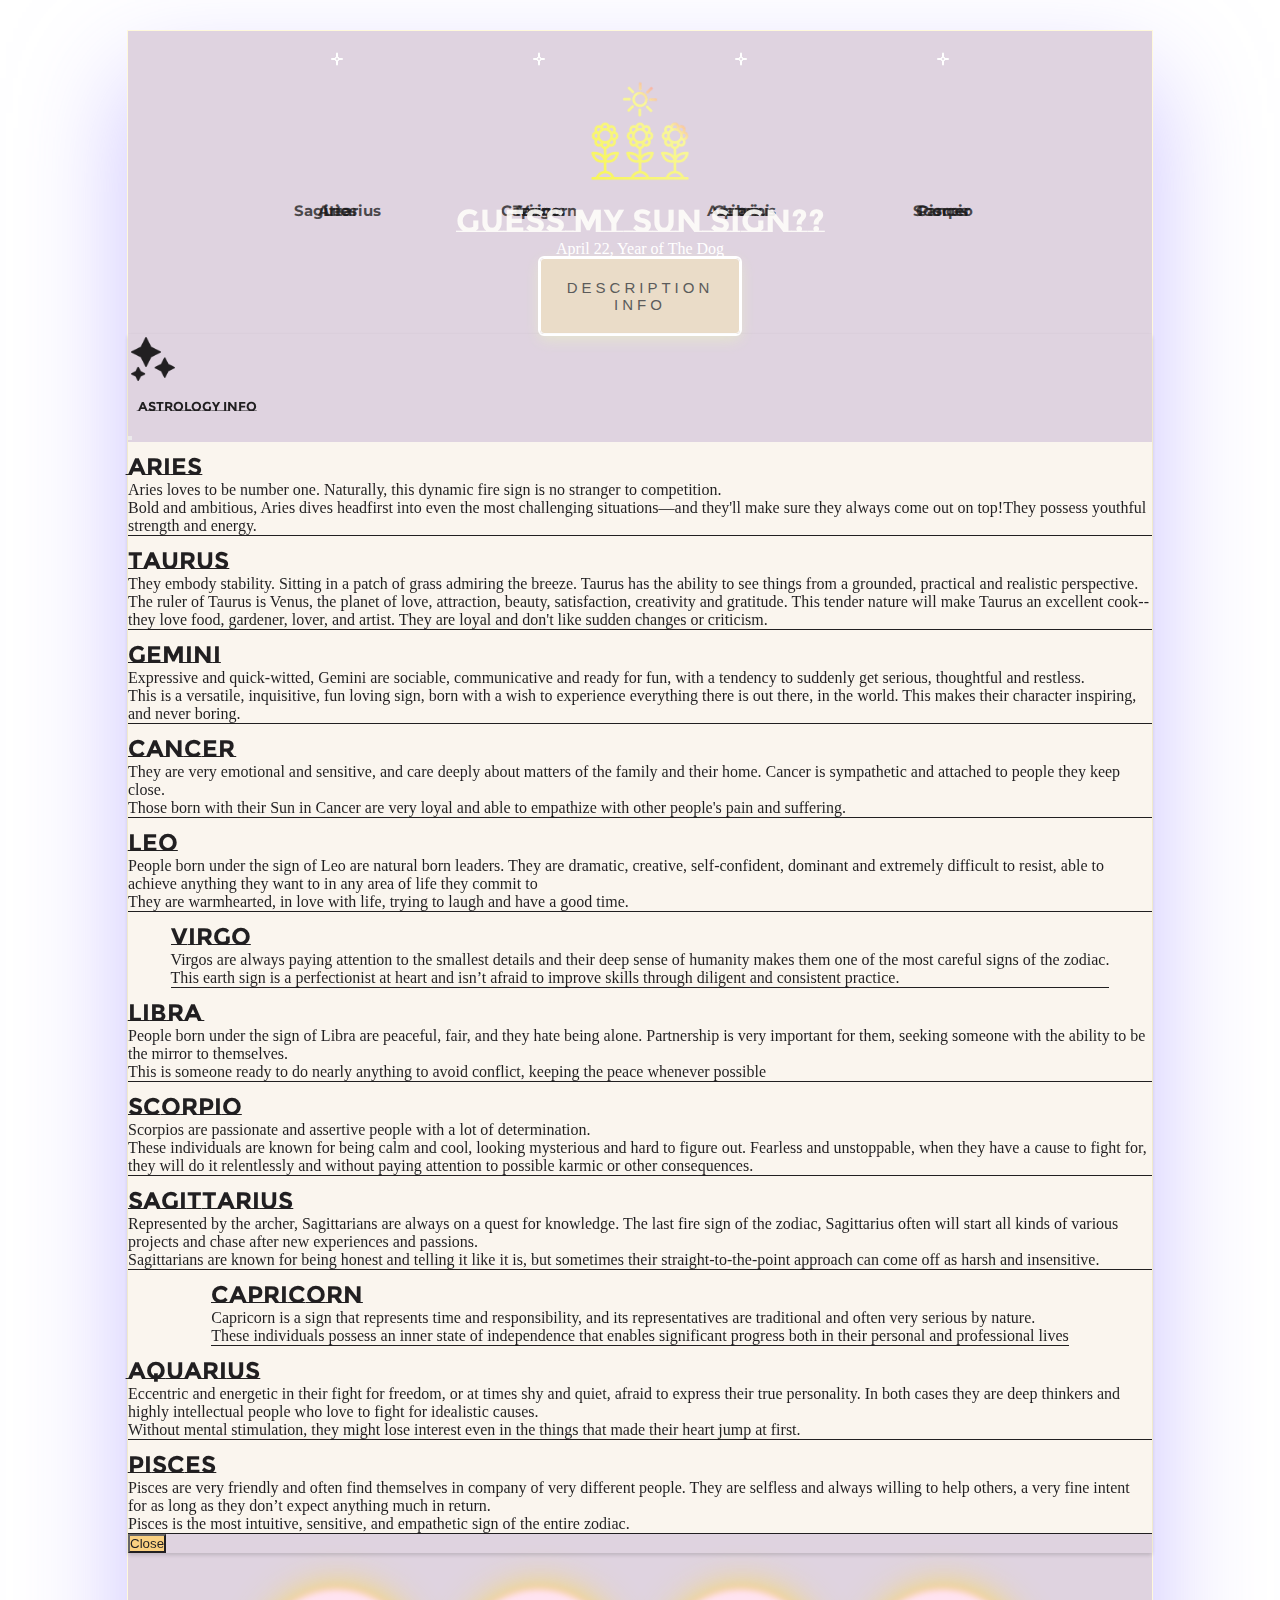
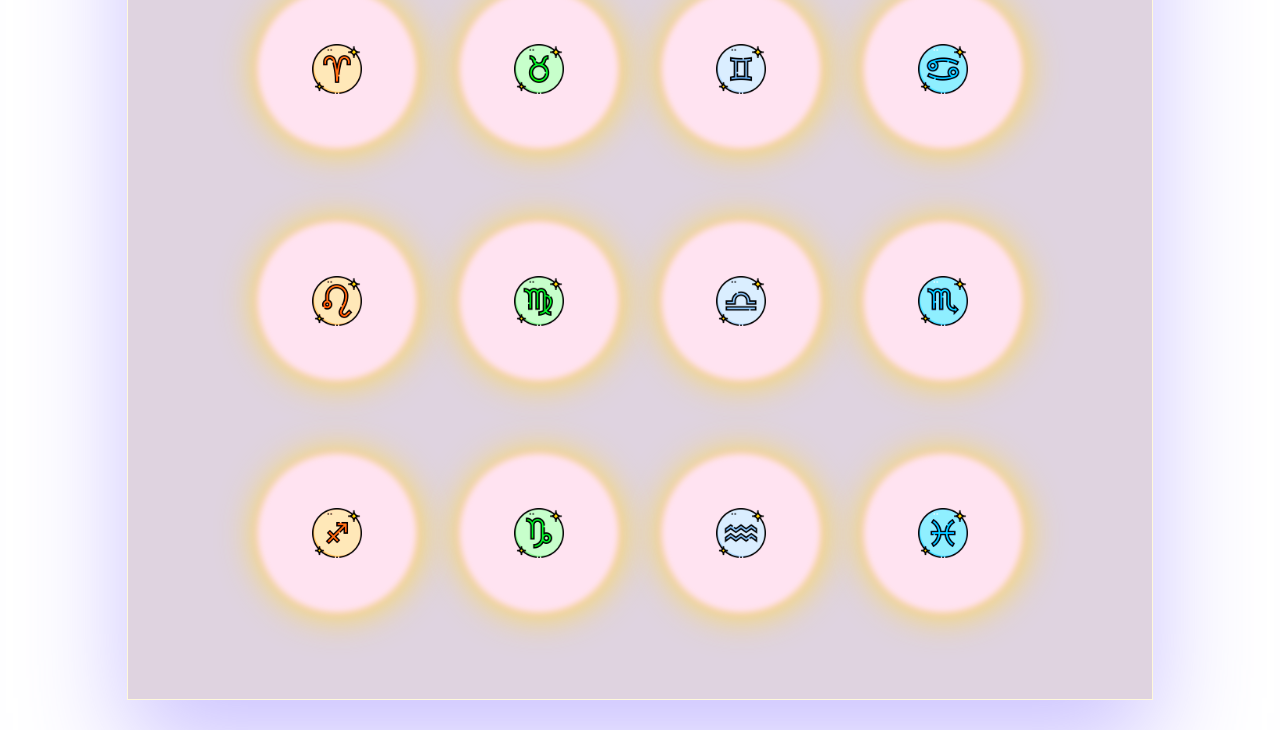
==== index.html @ e2cfc3d1 "new" ====
<!DOCTYPE html>
<html lang="en">

<head>
  <meta charset="UTF-8">
  <meta http-equiv="X-UA-Compatible" content="IE=edge">
  <meta name="viewport" content="width=device-width, initial-scale=1.0">
  <title>Guess My Sign(s)</title>
  <!-- Google Fonts -->
  <link href="https://fonts.googleapis.com/css?family=Montserrat"
    rel="stylesheet">
  <link rel="preconnect" href="https://fonts.googleapis.com">
  <link rel="preconnect" href="https://fonts.gstatic.com" crossorigin>
  <link
    href="https://fonts.googleapis.com/css2?family=Montserrat+Subrayada:wght@400;700&display=swap"
    rel="stylesheet">
  <!--Bootstrap-->
  <link
    href="https://cdn.jsdelivr.net/npm/bootstrap@5.1.3/dist/css/bootstrap.min.css"
    rel="stylesheet"
    integrity="sha384-1BmE4kWBq78iYhFldvKuhfTAU6auU8tT94WrHftjDbrCEXSU1oBoqyl2QvZ6jIW3"
    crossorigin="anonymous">
  <!--My Style Sheet-->
  <link rel="stylesheet" href="/css/style.css">
  <!--Animation-->
  <link rel="stylesheet"
    href="https://cdnjs.cloudflare.com/ajax/libs/animate.css/4.1.1/animate.min.css" />
</head>

<body>
  <header class="the-header">
    <div class="title-div container">
      <div class="heading-title">
        <img src="/images/sun-flower.png" alt="" class="img-sun">
        <h1>Guess my Sun Sign??</h1>
        <p>April 22, Year of The Dog</p>
      </div>

      <!-- Button trigger modal -->
      <button type="button" class="button btn-desc animate__animated animate__headShake animate__infinite animate__slow" data-bs-toggle="modal"
        data-bs-target="#exampleModal">
        Description Info
      </button>

      <!-- Modal -->
      <div class="modal fade" id="exampleModal" tabindex="-1"
        aria-labelledby="exampleModalLabel" aria-hidden="true">
        <div class="modal-dialog">
          <div class="modal-content">
            <div class="modal-header">
              <img src="/images/sparkle-3.png" alt="" class="sparkle-3">
              <h5 class="modal-title" id="exampleModalLabel">Astrology Info</h5>
              <button type="button" class="btn-close" data-bs-dismiss="modal"
                aria-label="Close"></button>
            </div>
            <div class="modal-body">
             
              <div class="aries-desc sign-desc">
                <h2>Aries</h2>
                <p>Aries loves to be number one. Naturally, this dynamic fire
                  sign is no stranger to competition.
                </p>
                <p>
                  Bold and ambitious, Aries
                  dives headfirst into even the most challenging situations—and
                  they'll make sure they always come out on top!They possess
                  youthful strength and energy.
                </p>
              </div>
              <div class="taurus-desc sign-desc">
                <h2>Taurus</h2>
                <p>They embody stability. Sitting in a patch of grass admiring
                  the breeze. Taurus has the ability to see things from a
                  grounded, practical and realistic perspective.

                </p>
                <p>The ruler of Taurus is Venus, the planet of love, attraction,
                  beauty, satisfaction, creativity and gratitude. This tender
                  nature will make Taurus an excellent cook--they love food,
                  gardener, lover,
                  and artist. They are loyal and don't like sudden changes or
                  criticism.</p>
              </div>
              <div class="gemini-desc sign-desc">
                <h2>Gemini</h2>
                <p>Expressive and quick-witted, Gemini are sociable,
                  communicative and ready for fun,
                  with a tendency to suddenly get serious, thoughtful and
                  restless.
                </p>
                <p>
                  This is a
                  versatile, inquisitive, fun loving sign, born with a wish to
                  experience everything there is out there, in the world. This
                  makes their character inspiring, and never boring.
                </p>
              </div>
              <div class="cancer-desc sign-desc">
                <h2>Cancer</h2>
                <p>They are very emotional and sensitive, and care deeply about
                  matters of the family and their home. Cancer is sympathetic
                  and attached to people they keep close.
                </p>
                <p>
                  Those born with their
                  Sun in Cancer are very loyal and able to empathize with other
                  people's pain and suffering.
                </p>
              </div>
              <div class="leo-desc sign-desc">
                <h2>Leo</h2>
                <p>People born under the sign of Leo are natural born leaders.
                  They are dramatic, creative, self-confident, dominant and
                  extremely difficult to resist, able to achieve anything they
                  want to in any area of life they commit to
                </p>
                <p>
                  They are warmhearted, in love with life, trying to laugh and
                  have a good time.
                </p>
              </div>
              <div class="virgo-desc sign-desc">
                <h2>Virgo</h2>
                <p>Virgos are always paying attention to the smallest details
                  and their deep sense of humanity makes them one of the most
                  careful signs of the zodiac.
                </p>
                <p>
                  This earth sign is a perfectionist at heart and isn’t afraid
                  to improve skills through diligent and consistent practice.
                </p>
              </div>
              <div class="libra-desc sign-desc">
                <h2>Libra</h2>
                <p>People born under the sign of Libra are peaceful, fair, and
                  they hate being alone. Partnership is very important for them,
                  seeking someone with the ability to be the mirror to
                  themselves.
                </p>
                <p>
                  This is someone ready to do nearly anything to avoid conflict,
                  keeping the peace whenever possible
                </p>
              </div>
              <div class="scorpio-desc sign-desc">
                <h2>Scorpio</h2>
                <p>Scorpios are passionate and assertive people with a lot of
                  determination.
                </p>
                <p>
                  These individuals are known for being calm and cool, looking
                  mysterious and hard to figure out. Fearless and unstoppable,
                  when they have a cause to fight for, they will do it
                  relentlessly and without paying attention to possible karmic
                  or other consequences.
                </p>
              </div>
              <div class="sag-desc sign-desc">
                <h2>Sagittarius</h2>
                <p>Represented by the archer, Sagittarians are always on a quest
                  for knowledge. The last fire sign of the zodiac, Sagittarius
                  often will start all kinds of various projects and chase after
                  new experiences and passions.
                </p>
                <p>
                  Sagittarians are known for being honest and telling it like it
                  is, but sometimes their straight-to-the-point approach can
                  come off as harsh and insensitive.
                </p>
              </div>
              <div class="cap-desc sign-desc">
                <h2>Capricorn</h2>
                <p>Capricorn is a sign that represents time and responsibility,
                  and its representatives are traditional and often very serious
                  by nature.
                </p>
                <p>
                  These individuals possess an inner state of
                  independence that enables significant progress both in their
                  personal and professional lives
                </p>
              </div>
              <div class="aqua-desc sign-desc">
                <h2>Aquarius</h2>
                <p>Eccentric and energetic in their fight for freedom, or at
                  times shy and quiet, afraid to express their true personality.
                  In both cases they are deep thinkers and highly intellectual
                  people who love to fight for idealistic causes.
                </p>
                <p>
                  Without mental stimulation, they might lose interest even
                  in the things that made their heart jump at first.
                </p>
              </div>
              <div class="pisces-desc sign-desc">
                <h2>Pisces</h2>
                <p>Pisces are very friendly and often find themselves in company
                  of very different people. They are selfless and always willing
                  to help others, a very fine intent for as long as they don’t
                  expect anything much in return.
                </p>
                <p>
                  Pisces is the most intuitive, sensitive, and empathetic sign of the entire zodiac.
                </p>
              </div>
            </div>
            <div class="modal-footer">
              <button type="button" class="btn btn-secondary close-btn"
                data-bs-dismiss="modal">Close</button>
            </div>
          </div>
        </div>
      </div>

      <div class="first-row rows">
        <!--Aries-->
        <div class="first-sign signs">
          <div
            class="buffer animate__animated animate__pulse animate__infinite animate__slower">
            <div class="aura aries-aura">
            </div>

            <img src="/images/sparkle.png" alt="" class="sparkle sparkle-2">
            <img src="/images/sparkle.png" alt="" class="sparkle">
            <img src="/images/sign-symbols/aries.png" alt=""
              class="sign-symbols aries-symbol" id="aries-choice">
            <p class="letter-k">Aries</p>
          </div>
        </div>
        <!--End of Aries-->

        <!--Taurus-->
        <div class="second-sign signs">
          <div
            class="buffer animate__animated animate__pulse animate__infinite animate__slower">

            <div class="aura taurus-aura">
            </div>
            <img src="/images/sparkle.png" alt="" class="sparkle">
            <img src="/images/sparkle.png" alt="" class="sparkle sparkle-2">
            <img src="/images/sign-symbols/taurus.png" alt=""
              class="sign-symbols taurus-symbol" id="taurus-choice">
            <p class="letter-k">Taurus</p>
          </div>
        </div>
        <!--End of Taurus-->

        <!--Gemini-->
        <div class="third-sign signs">
          <div
            class="buffer animate__animated animate__pulse animate__infinite animate__slower">

            <div class="aura gemini-aura">
            </div>
            <img src="/images/sparkle.png" alt="" class="sparkle">
            <img src="/images/sparkle.png" alt="" class="sparkle sparkle-2">
            <img src="/images/sign-symbols/gemini.png" alt=""
              class="sign-symbols gemini-symbol" id="gemini-choice">
            <p class="letter-k">Gemini</p>
          </div>
        </div>
        <!--End of Gemini-->

        <!--Cancer-->
        <div class="fourth-sign signs">
          <div
            class="buffer animate__animated animate__pulse animate__infinite animate__slower">

            <div class="aura cancer-aura">
            </div>
            <img src="/images/sparkle.png" alt="" class="sparkle">
            <img src="/images/sparkle.png" alt="" class="sparkle sparkle-2">
            <img src="/images/sign-symbols/cancer.png" alt=""
              class="sign-symbols cancer-symbol" id="cancer-choice">
            <p class="letter-k">Cancer</p>
          </div>
        </div>
        <!--End of Cancer-->

      </div>
      <!--End of first-row-->


      <div class="sec-row rows">
        <!--Leo-->
        <div class="fifth-sign signs">
          <div
            class="buffer animate__animated animate__pulse animate__infinite animate__slower">

            <div class="aura leo-aura">
            </div>
            <img src="/images/sparkle.png" alt="" class="sparkle">
            <img src="/images/sparkle.png" alt="" class="sparkle sparkle-2">
            <img src="/images/sign-symbols/leo.png" alt=""
              class="sign-symbols leo-symbol" id="leo-choice">
            <p class="letter-k">Leo</p>
          </div>
        </div>
        <!--End of Leo-->

        <!--Virgo-->
        <div class="sixth-sign signs">
          <div
            class="buffer animate__animated animate__pulse animate__infinite animate__slower">

            <div class="aura virgo-aura">
            </div>
            <img src="/images/sparkle.png" alt="" class="sparkle">
            <img src="/images/sparkle.png" alt="" class="sparkle sparkle-2">
            <img src="/images/sign-symbols/virgo.png" alt=""
              class="sign-symbols virgo-symbol" id="virgo-choice">
            <p class="letter-k">Virgo</p>
          </div>
        </div>
        <!--End of Virgo-->

        <!--Libra-->
        <div class="seventh-sign signs">
          <div
            class="buffer animate__animated animate__pulse animate__infinite animate__slower">

            <div class="aura libra-aura">
            </div>
            <img src="/images/sparkle.png" alt="" class="sparkle">
            <img src="/images/sparkle.png" alt="" class="sparkle sparkle-2">
            <img src="/images/sign-symbols/libra.png" alt=""
              class="sign-symbols libra-symbol" id="libra-choice">
            <p class="letter-k">Libra</p>
          </div>
        </div>
        <!--End of Libra-->

        <!--Scorpio-->
        <div class="eighth-sign signs">
          <div
            class="buffer animate__animated animate__pulse animate__infinite animate__slower">

            <div class="aura scorpio-aura">
            </div>
            <img src="/images/sparkle.png" alt="" class="sparkle">
            <img src="/images/sparkle.png" alt="" class="sparkle sparkle-2">
            <img src="/images/sign-symbols/scorpio.png" alt=""
              class="sign-symbols scorpio-symbol" id="scorpio-choice">
            <p class="letter-k">Scorpio</p>
          </div>
        </div>
        <!--End of Scorpio-->
      </div>
      <!--End of second-row-->


      <div class="third-row rows">
        <div class="sec-row rows">
          <!--Sagittarius-->
          <div class="ninth-sign signs">
            <div
              class="buffer animate__animated animate__pulse animate__infinite animate__slower">

              <div class="aura sag-aura">
              </div>
              <img src="/images/sparkle.png" alt="" class="sparkle">
              <img src="/images/sparkle.png" alt="" class="sparkle sparkle-2">
              <img src="/images/sign-symbols/sag.png" alt=""
                class="sign-symbols sag-symbol" id="sag-choice">
              <p class="letter-k">Sagittarius</p>
            </div>
          </div>
          <!--End of Sagittarius-->

          <!--Capricorn-->
          <div class="tenth-sign signs">
            <div
              class="buffer animate__animated animate__pulse animate__infinite animate__slower">

              <div class="aura cap-aura">
              </div>
              <img src="/images/sparkle.png" alt="" class="sparkle">
              <img src="/images/sparkle.png" alt="" class="sparkle sparkle-2">
              <img src="/images/sign-symbols/cap.png" alt=""
                class="sign-symbols cap-symbol" id="cap-choice">
              <p class="letter-k">Capricorn</p>
            </div>
          </div>
          <!--End of Capricorn-->

          <!--Aquarius-->
          <div class="eleventh-sign signs">
            <div
              class="buffer animate__animated animate__pulse animate__infinite animate__slower">

              <div class="aura aq-aura">
              </div>
              <img src="/images/sparkle.png" alt="" class="sparkle">
              <img src="/images/sparkle.png" alt="" class="sparkle sparkle-2">
              <img src="/images/sign-symbols/aquarius.png" alt=""
                class="sign-symbols aqua-symbol" id="aqua-choice">
              <p class="letter-k">Aquarius</p>
            </div>
          </div>
          <!--End of Aquarius-->

          <!--Pisces-->
          <div class="twelfth-sign signs">
            <div
              class="buffer animate__animated animate__pulse animate__infinite animate__slower">

              <div class="aura pisces-aura">
              </div>
              <img src="/images/sparkle.png" alt="" class="sparkle">
              <img src="/images/sparkle.png" alt="" class="sparkle sparkle-2">
              <img src="/images/sign-symbols/pisces.png" alt=""
                class="sign-symbols pisces-symbol" id="pisces-choice">
              <p class="letter-k">Pisces</p>
            </div>
          </div>
          <!--End of Pisces-->
        </div>
      </div>
      <!--End of third-row-->




    </div>
    <!--End of container-->


  </header>


  <!--JavaScript-->
  <script
    src="https://cdn.jsdelivr.net/npm/bootstrap@5.1.3/dist/js/bootstrap.bundle.min.js"
    integrity="sha384-ka7Sk0Gln4gmtz2MlQnikT1wXgYsOg+OMhuP+IlRH9sENBO0LRn5q+8nbTov4+1p"
    crossorigin="anonymous"></script>
  <script src="/js/main.js"></script>
</body>

</html>
---- css/style.css ----
/* Utility */
* {
  padding: 0;
  margin: 0;
}

body {
  /* background: url('/images/taurus.png') no-repeat center fixed;
  background-size: cover; */
  /* background-color: black; */
}

.the-header {
  background: url('/images/taurus.png') no-repeat center center/cover;
  height: 100%;
  width: 100%;
  position: relative;
  display: flex;
  justify-content: center;
  align-items: center;
}

.the-header .title-div {
  content: '';
  position: relative;
  display: flex;
  flex-direction: column;
  justify-content: center;
  align-items: center;
  top: 0;
  left: 0;
  width: 80%;
  height: 100%;
  background: rgba(204, 185, 206, 0.627);
  border:rgb(255, 249, 219) 1px solid;
  box-shadow: rgba(176, 162, 255, 0.649) 0px 48px 100px 0px;
}

.heading-title {
  padding-top: 30px;
  display: flex;
  flex-direction: column;
  justify-content: center;
  align-items: center;
}

.title-div {
  padding-bottom: 50px;
  margin: 30px;
}

/* Aura Buffer */

.buffer {
  height: 12rem;
  display: flex;
  align-items: center;
  justify-content: center;
}

.aura {
  height: 120px;
  width: 120px;
  background-color: #ffe3f1;
  border-radius: 50%;
  padding: 20px;
  box-shadow: 1px 1px 37px #ffda46;
  border: solid 1px rgb(255, 180, 94);
  z-index: 1;
  filter: blur(3px);
  transition: 1.3s;
}

.aura:hover {
  filter: blur(13px);
  transition: filter 1s ease-in;
  transition: background-color 1s ease-in;
  cursor: crosshair;
}

.aries-aura:hover {
  background-color: #ff9a6be1;
}

.taurus-aura:hover {
  background-color: #ecff7eb8;
}

.gemini-aura:hover {
  background-color: #a2fff6b8;
}

.cancer-aura:hover {
  background-color: #7fd9ffb8;
}

.leo-aura:hover {
  background-color: #fff646b8;
}

.virgo-aura:hover {
  background-color: #eec98ab8;
}

.libra-aura:hover {
  background-color: #ffb2dcb8;
}

.scorpio-aura:hover {
  background-color: #9e42cc59;
}

.sag-aura:hover {
  background-color: #ffbb00dc;
}

.cap-aura:hover {
  background-color: #807e4179;
}

.aq-aura:hover {
  background-color: #62f9cead;
}

.pisces-aura:hover {
  background-color: #a8c5ffd8;
}




/* Font / Text */

h1 {
  z-index: 10;
  font-family: 'Montserrat Subrayada', sans-serif;
  opacity: 0.9;
  transition: opacity 0.9s ease-in-out;
  color: rgb(255, 254, 250);
}

h1:hover {
    /* Set the background color */

}

.buffer p {
  position: absolute;
  text-align: center;
  font-size: 15px;
  color:rgba(25, 25, 25, 0.759);
  top: 170px;
  font-family: 'Montserrat';
  font-weight: 700;
}

p {
  text-align: center;
  color: rgb(255, 255, 255);
  z-index: 2;
}

/* Structure */

.rows {
  display: flex;
  justify-content: center;
  align-items: center;
  flex-wrap: wrap;
  flex-direction: row;
}

.signs {
  padding: 20px;
}

/* sign images, other images */

.sign-symbols {
  width: 50px;
  position: absolute;
  z-index: 2;
  opacity: 1.0;
  filter: brightness(100%);
  filter: sepia(0) saturate(2);

  animation: filter-animation 5s infinite;
  animation-timing-function: ease-in-out;
}

.sign-symbols:hover {
  cursor: pointer;
  transition: all ease 2s;
}

.sign-symbols:hover ~ .letter-k {
  transition: all ease 3s;
  font-size: 30px;
  color:rgba(255, 255, 255, 0.788);
  font-weight:700;
}



@keyframes filter-animation {
  0% {
    filter: sepia(1) saturate(2);
    opacity: 1.0;
    
  }

  20% {
    filter: sepia(1) saturate(2);
    opacity: 0.5;
    
  }


  40% {
    filter: sepia(1) saturate(2);
    opacity: 0.7;
    
  }

  50% {
    filter: sepia(1) saturate(2);
    opacity: 0.9;
    
  }

  100% {
    filter: sepia(1) saturate(1);
    opacity: 1.0;
    
  }
}


.img-sun {
  width: 100px;
  margin: 20px;
  filter: sepia(2) saturate(2);
  filter: brightness(380%);
  opacity: 0.8;
  animation: sun-animation 3s infinite;
  animation-timing-function: ease-in-out;
}

@keyframes sun-animation {
  0% {
    filter: sepia(1) saturate(2);
    filter: brightness(100%);
    opacity: 1.0;
    
  }

  20% {
    filter: sepia(1) saturate(2);
    brightness: 200%;
    opacity: 0.5;
  }


  40% {
    filter: sepia(1) saturate(2);
    brightness: 270%;
    opacity: 0.7;
  }

  50% {
    filter: sepia(1) saturate(2);
    opacity: 0.9;
  }

  100% {
    filter: sepia(2) saturate(3);
    opacity: 1.0;
  }
}

/* Animation - glitter */

#app {
  position: relative;
  width: 100px;
  height: 100px;
}

img.sparkle {
  position: absolute;
  height: 16px;
  width: 16px;
  z-index: 20;
  top: 20px;
  filter: invert(100%) sepia(97%) saturate(11%) hue-rotate(207deg) brightness(104%) contrast(106%);

  animation: glitter 2s linear 0s infinite normal;
  -webkit-animation: glitter 2s linear 0s infinite normal;
  -moz-animation: glitter 2s linear 0s infinite normal;
  -ms-animation: glitter 2s linear 0s infinite normal;
  -o-animation: glitter 2s linear 0s infinite normal;
}

@keyframes glitter {
  0% {
    -webkit-transform: scale(1.0);
    opacity: 1;
  }
  25% {
    -webkit-transform: scale(0.5);
    opacity: 0;
  }
  50% {
    -webkit-transform: scale(1.0);
    opacity: 1;
  }
  75% {
    -webkit-transform: scale(0.5);
    opacity: 0;
  }
  100% {
    -webkit-transform: scale(1.0);
    opacity: 1;
  }
}

.aura:hover ~ img.sparkle-2 {
  /* transform: translate(40px, 70px); */
  top: 150px;
  width: 20px;
  height: 20px;
  animation: glitter2 2s linear 0s infinite normal;
  -webkit-animation: glitter2 2s linear 0s infinite normal;
  -moz-animation: glitter2 1s linear 0s infinite normal;
  -ms-animation: glitter2 1s linear 0s infinite normal;
  -o-animation: glitter2 2s linear 0s infinite normal;
}

@keyframes glitter2 {
  0% {
    -webkit-transform: scale(2.0);
    opacity: 0;
  }
  25% {
    -webkit-transform: scale(1.5);
    opacity: 1;
  }
  50% {
    -webkit-transform: scale(0);
    opacity: 0;
  }
  75% {
    -webkit-transform: scale(0.9);
    opacity: 1;
  }
  100% {
    -webkit-transform: scale(2.0);
    opacity: 0;
  }
}

/* Modal */ 

.modal {
  opacity: 0.85;
}

.modal-dialog {
  box-shadow: rgba(0, 0, 0, 0.18) 0px 2px 4px;
}

.modal-body {
  display: flex;
  flex-direction: column;
  justify-content: center;
  align-items: center;
  background-color: #fffcf1;
  
}

.sign-desc {
  border-bottom: 1px solid black;
}

.sign-desc > h2 {
  font-family: 'Montserrat Subrayada';
  padding-top: 10px;
  
}

.sign-desc > p {
  color: black;
  text-align: left;
}

.modal-title {
  font-family: 'Montserrat Subrayada';
  padding: 10px;
}

.sparkle-3 {
  width: 50px;
}

.close-btn {
  background-color: rgb(255, 208, 113);
  color: black;
}

.close-btn:hover {
  background-color: rgb(255, 160, 113);
  outline: none;
  color: black;
}

.btn-desc {
  background-color: rgba(204, 196, 175, 0.805);
  outline: 2px solid white;
  border: none;
  color: rgb(56, 56, 56);
  box-shadow: rgba(0, 0, 0, 0.2) 0px 20px 30px;

}


.button {
  text-align: center;
  text-transform: uppercase;
  cursor: pointer;
  font-size: 15px;
  letter-spacing: 4px;
  position: relative;
  background-color: #ffee9a56;
  border: white solid 1px;
  color: rgb(91, 91, 91);
  padding: 20px;
  width: 200px;
  text-align: center;
  transition-duration: 0.4s;
  overflow: hidden;
  box-shadow: 0 5px 15px #eeffb879;
  border-radius: 4px;
  
}

.button:hover {
  background: #fff;
  box-shadow: 0px 2px 10px 5px #fed582;
  color: #000;
}

.button:after {
  content: "";
  background: #ffd333;
  display: block;
  position: absolute;
  padding-top: 300%;
  padding-left: 350%;
  margin-left: -20px !important;
  margin-top: -120%;
  opacity: 0;
  transition: all 0.8s
}

.button:active:after {
  padding: 0;
  margin: 0;
  opacity: 1;
  transition: 0s
}

.button:focus { outline:0; }
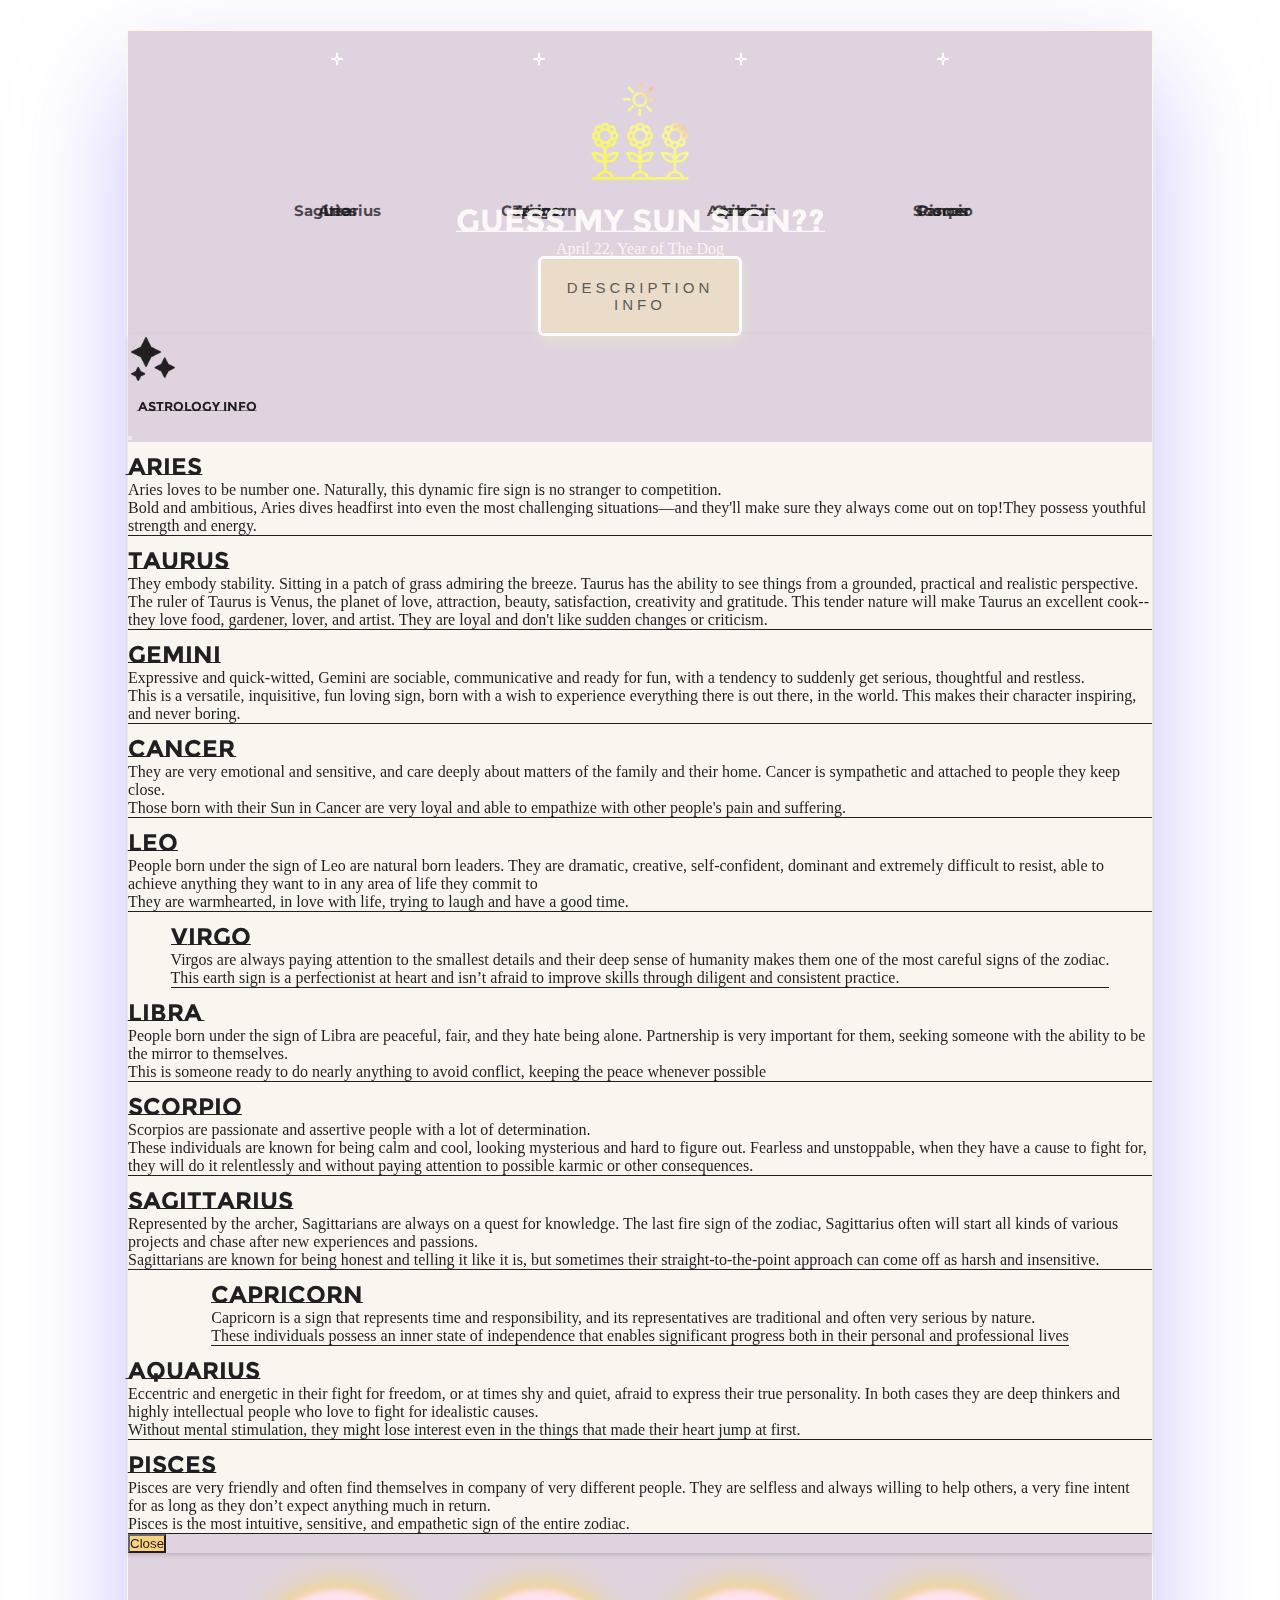
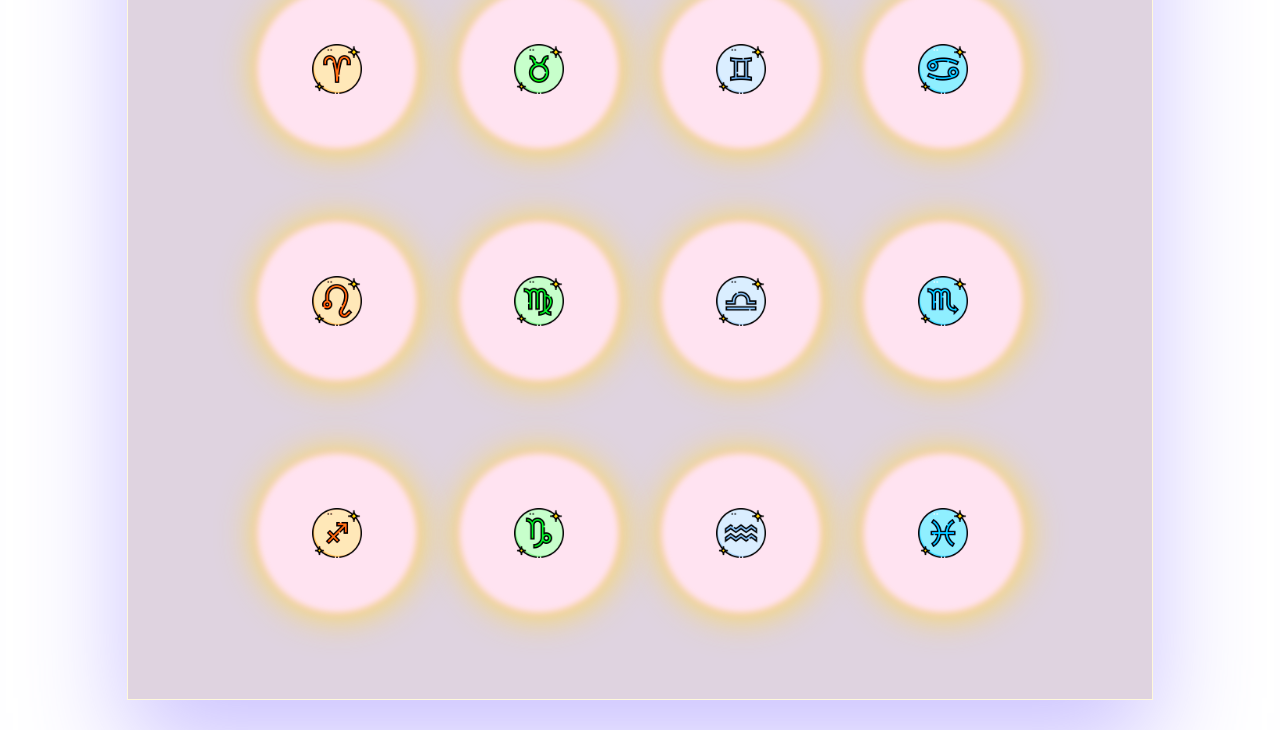
==== commit 962288c2: "update" ====
--- a/index.html
+++ b/index.html
@@ -37,8 +37,9 @@
       </div>
 
       <!-- Button trigger modal -->
-      <button type="button" class="button btn-desc animate__animated animate__headShake animate__infinite animate__slow" data-bs-toggle="modal"
-        data-bs-target="#exampleModal">
+      <button type="button"
+        class="button btn-desc animate__animated animate__headShake animate__infinite animate__slow"
+        data-bs-toggle="modal" data-bs-target="#exampleModal">
         Description Info
       </button>
 
@@ -54,7 +55,7 @@
                 aria-label="Close"></button>
             </div>
             <div class="modal-body">
-             
+
               <div class="aries-desc sign-desc">
                 <h2>Aries</h2>
                 <p>Aries loves to be number one. Naturally, this dynamic fire
@@ -200,7 +201,8 @@
                   expect anything much in return.
                 </p>
                 <p>
-                  Pisces is the most intuitive, sensitive, and empathetic sign of the entire zodiac.
+                  Pisces is the most intuitive, sensitive, and empathetic sign
+                  of the entire zodiac.
                 </p>
               </div>
             </div>
@@ -222,8 +224,11 @@
 
             <img src="/images/sparkle.png" alt="" class="sparkle sparkle-2">
             <img src="/images/sparkle.png" alt="" class="sparkle">
-            <img src="/images/sign-symbols/aries.png" alt=""
-              class="sign-symbols aries-symbol" id="aries-choice">
+            <a href="/pages/lose.html" class="link-sln">
+              <img src="/images/sign-symbols/aries.png" alt=""
+                class="sign-symbols aries-symbol" id="aries-choice">
+            </a>
+
             <p class="letter-k">Aries</p>
           </div>
         </div>
@@ -238,8 +243,10 @@
             </div>
             <img src="/images/sparkle.png" alt="" class="sparkle">
             <img src="/images/sparkle.png" alt="" class="sparkle sparkle-2">
-            <img src="/images/sign-symbols/taurus.png" alt=""
-              class="sign-symbols taurus-symbol" id="taurus-choice">
+            <a href="/pages/win.html" class="link-sln">
+              <img src="/images/sign-symbols/taurus.png" alt=""
+                class="sign-symbols taurus-symbol" id="taurus-choice">
+            </a>
             <p class="letter-k">Taurus</p>
           </div>
         </div>
@@ -254,8 +261,11 @@
             </div>
             <img src="/images/sparkle.png" alt="" class="sparkle">
             <img src="/images/sparkle.png" alt="" class="sparkle sparkle-2">
-            <img src="/images/sign-symbols/gemini.png" alt=""
-              class="sign-symbols gemini-symbol" id="gemini-choice">
+            <a href="/pages/lose.html" class="link-sln">
+              <img src="/images/sign-symbols/gemini.png" alt=""
+                class="sign-symbols gemini-symbol" id="gemini-choice">
+            </a>
+
             <p class="letter-k">Gemini</p>
           </div>
         </div>
@@ -270,8 +280,11 @@
             </div>
             <img src="/images/sparkle.png" alt="" class="sparkle">
             <img src="/images/sparkle.png" alt="" class="sparkle sparkle-2">
-            <img src="/images/sign-symbols/cancer.png" alt=""
-              class="sign-symbols cancer-symbol" id="cancer-choice">
+            <a href="/pages/lose.html" class="link-sln">
+              <img src="/images/sign-symbols/cancer.png" alt=""
+                class="sign-symbols cancer-symbol" id="cancer-choice">
+            </a>
+
             <p class="letter-k">Cancer</p>
           </div>
         </div>
@@ -291,8 +304,11 @@
             </div>
             <img src="/images/sparkle.png" alt="" class="sparkle">
             <img src="/images/sparkle.png" alt="" class="sparkle sparkle-2">
-            <img src="/images/sign-symbols/leo.png" alt=""
-              class="sign-symbols leo-symbol" id="leo-choice">
+            <a href="/pages/lose.html" class="link-sln">
+              <img src="/images/sign-symbols/leo.png" alt=""
+                class="sign-symbols leo-symbol" id="leo-choice">
+            </a>
+
             <p class="letter-k">Leo</p>
           </div>
         </div>
@@ -307,8 +323,11 @@
             </div>
             <img src="/images/sparkle.png" alt="" class="sparkle">
             <img src="/images/sparkle.png" alt="" class="sparkle sparkle-2">
-            <img src="/images/sign-symbols/virgo.png" alt=""
-              class="sign-symbols virgo-symbol" id="virgo-choice">
+            <a href="/pages/lose.html" class="link-sln">
+              <img src="/images/sign-symbols/virgo.png" alt=""
+                class="sign-symbols virgo-symbol" id="virgo-choice">
+            </a>
+
             <p class="letter-k">Virgo</p>
           </div>
         </div>
@@ -323,8 +342,11 @@
             </div>
             <img src="/images/sparkle.png" alt="" class="sparkle">
             <img src="/images/sparkle.png" alt="" class="sparkle sparkle-2">
-            <img src="/images/sign-symbols/libra.png" alt=""
-              class="sign-symbols libra-symbol" id="libra-choice">
+            <a href="/pages/lose.html" class="link-sln">
+              <img src="/images/sign-symbols/libra.png" alt=""
+                class="sign-symbols libra-symbol" id="libra-choice">
+            </a>
+
             <p class="letter-k">Libra</p>
           </div>
         </div>
@@ -339,8 +361,11 @@
             </div>
             <img src="/images/sparkle.png" alt="" class="sparkle">
             <img src="/images/sparkle.png" alt="" class="sparkle sparkle-2">
-            <img src="/images/sign-symbols/scorpio.png" alt=""
-              class="sign-symbols scorpio-symbol" id="scorpio-choice">
+            <a href="/pages/lose.html" class="link-sln">
+              <img src="/images/sign-symbols/scorpio.png" alt=""
+                class="sign-symbols scorpio-symbol" id="scorpio-choice">
+            </a>
+
             <p class="letter-k">Scorpio</p>
           </div>
         </div>
@@ -360,8 +385,11 @@
               </div>
               <img src="/images/sparkle.png" alt="" class="sparkle">
               <img src="/images/sparkle.png" alt="" class="sparkle sparkle-2">
-              <img src="/images/sign-symbols/sag.png" alt=""
-                class="sign-symbols sag-symbol" id="sag-choice">
+              <a href="/pages/lose.html" class="link-sln">
+                <img src="/images/sign-symbols/sag.png" alt=""
+                  class="sign-symbols sag-symbol" id="sag-choice">
+              </a>
+
               <p class="letter-k">Sagittarius</p>
             </div>
           </div>
@@ -376,8 +404,11 @@
               </div>
               <img src="/images/sparkle.png" alt="" class="sparkle">
               <img src="/images/sparkle.png" alt="" class="sparkle sparkle-2">
-              <img src="/images/sign-symbols/cap.png" alt=""
-                class="sign-symbols cap-symbol" id="cap-choice">
+              <a href="/pages/lose.html" class="link-sln">
+                <img src="/images/sign-symbols/cap.png" alt=""
+                  class="sign-symbols cap-symbol" id="cap-choice">
+              </a>
+
               <p class="letter-k">Capricorn</p>
             </div>
           </div>
@@ -392,8 +423,11 @@
               </div>
               <img src="/images/sparkle.png" alt="" class="sparkle">
               <img src="/images/sparkle.png" alt="" class="sparkle sparkle-2">
-              <img src="/images/sign-symbols/aquarius.png" alt=""
-                class="sign-symbols aqua-symbol" id="aqua-choice">
+              <a href="/pages/lose.html" class="link-sln">
+                <img src="/images/sign-symbols/aquarius.png" alt=""
+                  class="sign-symbols aqua-symbol" id="aqua-choice">
+              </a>
+
               <p class="letter-k">Aquarius</p>
             </div>
           </div>
@@ -408,8 +442,11 @@
               </div>
               <img src="/images/sparkle.png" alt="" class="sparkle">
               <img src="/images/sparkle.png" alt="" class="sparkle sparkle-2">
-              <img src="/images/sign-symbols/pisces.png" alt=""
-                class="sign-symbols pisces-symbol" id="pisces-choice">
+              <a href="/pages/lose.html" class="link-sln">
+                <img src="/images/sign-symbols/pisces.png" alt=""
+                  class="sign-symbols pisces-symbol" id="pisces-choice">
+              </a>
+
               <p class="letter-k">Pisces</p>
             </div>
           </div>
@@ -418,15 +455,9 @@
       </div>
       <!--End of third-row-->
 
-
-
-
     </div>
     <!--End of container-->
-
-
   </header>
-
 
   <!--JavaScript-->
   <script
--- a/css/style.css
+++ b/css/style.css
@@ -3,12 +3,6 @@
 * {
   padding: 0;
   margin: 0;
-}
-
-body {
-  /* background: url('/images/taurus.png') no-repeat center fixed;
-  background-size: cover; */
-  /* background-color: black; */
 }
 
 .the-header {
@@ -17,6 +11,7 @@
   width: 100%;
   position: relative;
   display: flex;
+  flex-direction: column;
   justify-content: center;
   align-items: center;
 }
@@ -140,11 +135,6 @@
   color: rgb(255, 254, 250);
 }
 
-h1:hover {
-    /* Set the background color */
-
-}
-
 .buffer p {
   position: absolute;
   text-align: center;
@@ -196,9 +186,15 @@
 
 .sign-symbols:hover ~ .letter-k {
   transition: all ease 3s;
-  font-size: 30px;
-  color:rgba(255, 255, 255, 0.788);
-  font-weight:700;
+  color:rgba(0, 0, 0, 0.788);
+  font-weight: 900;
+}
+
+.link-sln {
+  position: absolute;
+  justify-content: center;
+  display: flex;
+  align-items: center;
 }
 
 
@@ -392,6 +388,10 @@
 .sign-desc > p {
   color: black;
   text-align: left;
+}
+
+.category {
+  font-weight: 800;
 }
 
 .modal-title {
@@ -470,4 +470,44 @@
   transition: 0s
 }
 
-.button:focus { outline:0; }+.button:focus { outline:0; }
+
+/* Win */
+
+.img-taurus-win {
+  width: 350px;
+  margin: 20px;
+}
+
+.win-title {
+  color: black;
+}
+
+.win-date, .taurus-dates {
+  color: rgb(49, 49, 49);
+}
+
+.taurus-win-aura {
+  margin: 10px;
+  width: 100%;
+}
+
+
+.the-header > .win-title-div {
+  border: 1px solid rgba(103, 132, 87, 0.273);
+}
+
+/* Lose */
+
+.lose-title, .heading-title > p, .buffer > .the-winner {
+  color: rgb(255, 242, 242);
+}
+
+.the-header > .lose-title-div {
+  border: 1px solid rgba(33, 33, 33, 0.273);
+  background-color: rgba(0, 0, 0, 0.407);
+}
+
+.go-back {
+  margin: 20px;
+}